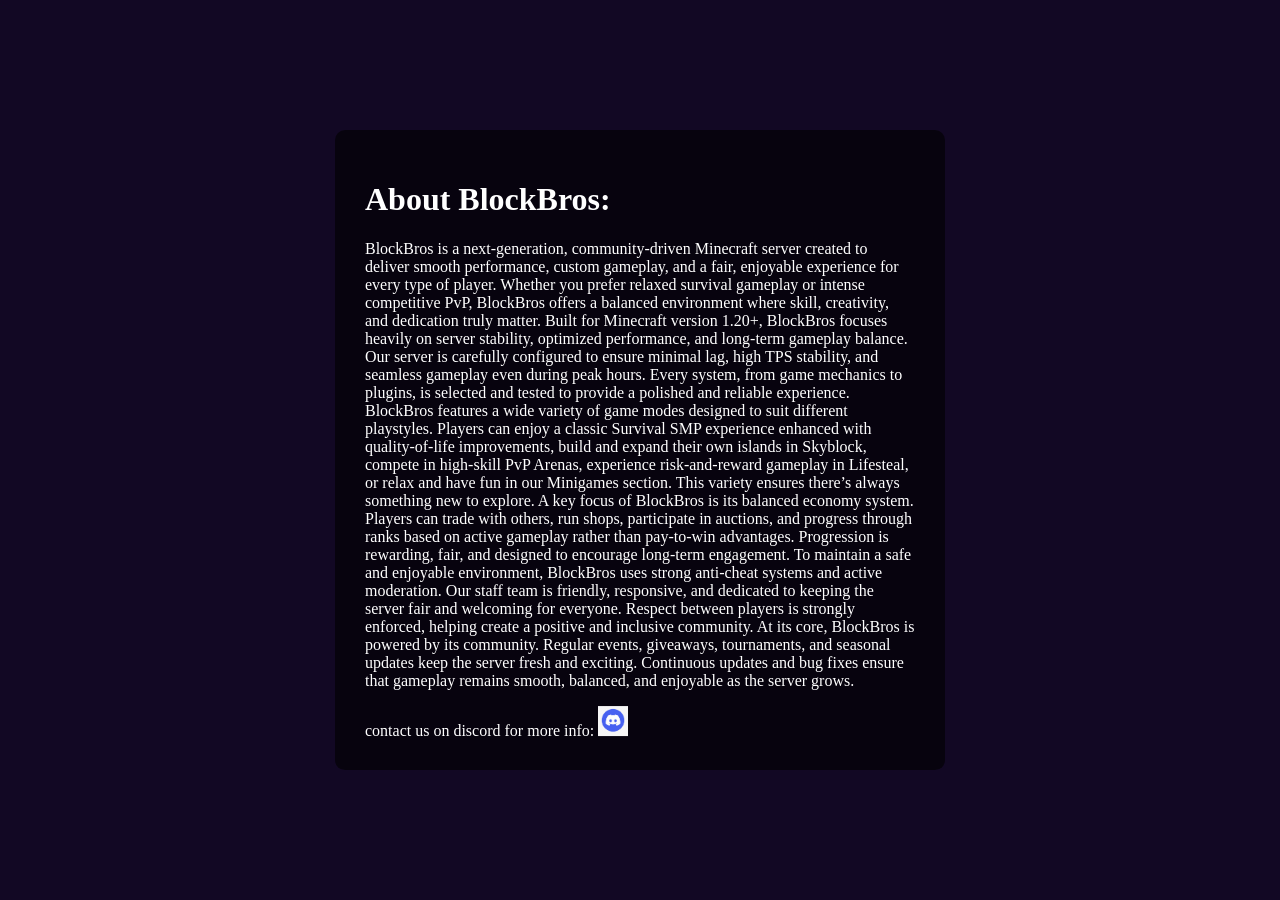
==== pages/about.html @ 966f9873 "Add files via upload" ====
<!DOCTYPE html>
<html lang="en">
<link rel="stylesheet" href="../styles.css">

<head>
    <meta charset="UTF-8">
    <meta name="viewport" content="width=device-width, initial-scale=1.0">
    <title>Document</title>
</head>

<body>

    <div class="centered-div">
        <h1 class="c1">About <a class="c2">BlockBros</a>:</h1>
        <p><a class="c2">BlockBros</a> is a next-generation, community-driven Minecraft server created to deliver smooth
            performance,
            custom gameplay, and a fair, enjoyable experience for every type of player. Whether you prefer relaxed
            survival gameplay or intense competitive PvP, <a class="c2">BlockBros</a> offers a balanced environment
            where skill,
            creativity, and dedication truly matter.

            Built for Minecraft version 1.20+, <a class="c2">BlockBros</a> focuses heavily on server stability,
            optimized performance,
            and
            long-term gameplay balance. Our server is carefully configured to ensure minimal lag, high TPS
            stability,
            and seamless gameplay even during peak hours. Every system, from game mechanics to plugins, is selected
            and
            tested to provide a polished and reliable experience.

            <a class="c2">BlockBros</a> features a wide variety of game modes designed to suit different playstyles.
            Players can enjoy
            a
            classic Survival SMP experience enhanced with quality-of-life improvements, build and expand their own
            islands in Skyblock, compete in high-skill PvP Arenas, experience risk-and-reward gameplay in Lifesteal,
            or
            relax and have fun in our Minigames section. This variety ensures there’s always something new to
            explore.

            A key focus of <a class="c2">BlockBros</a> is its balanced economy system. Players can trade with others,
            run shops,
            participate in auctions, and progress through ranks based on active gameplay rather than pay-to-win
            advantages. Progression is rewarding, fair, and designed to encourage long-term engagement.

            To maintain a safe and enjoyable environment, <a class="c2">BlockBros</a> uses strong anti-cheat systems and
            active
            moderation. Our staff team is friendly, responsive, and dedicated to keeping the server fair and
            welcoming
            for everyone. Respect between players is strongly enforced, helping create a positive and inclusive
            community.

            At its core, <a class="c2">BlockBros</a> is powered by its community. Regular events, giveaways,
            tournaments, and seasonal
            updates keep the server fresh and exciting. Continuous updates and bug fixes ensure that gameplay
            remains
            smooth, balanced, and enjoyable as the server grows.
        </p>
        contact us on discord for more info:
        <a href="https://discord.gg/wxJEu3qU" class="discord-btn" target="_blank">
            <img src="../images/discord.png" alt="Discord Logo" height="30em" width="30em">
        </a>
    </div>

</body>

</html>
---- styles.css ----
@import url('https://fonts.googleapis.com/css2?family=Fjalla+One&family=Roboto+Mono:ital,wght@0,100..700;1,100..700&display=swap');


.centered-div {
    position: absolute;
    top: 50%;
    left: 50%;
    transform: translate(-50%, -50%);

    max-width: 550px;
    padding: 30px;
    background: rgba(0, 0, 0, 0.6);
    color: white;
    border-radius: 10px;

}

body {
    margin: 0;
    min-height: 100vh;
    background: #120824;
}

.page-shell {
    min-height: 100vh;
    display: flex;
    flex-direction: column;
    justify-content: center;
    align-items: center;
    padding: 24px;
}

.hero-head {
    width: min(98%, 980px);
    padding: 28px 32px;
    margin-bottom: 18px;
    background: rgba(18, 8, 36, 0.95);
    border: 1px solid rgba(255, 255, 255, 0.18);
    border-radius: 24px;
    text-align: center;
    box-shadow: 0 18px 40px rgba(0, 0, 0, 0.35);
}

.hero-head h1 {
    margin: 0;
    font-family: 'Fjalla One', sans-serif;
    font-size: clamp(3rem, 5vw, 5rem);
    letter-spacing: 0.08em;
    text-transform: uppercase;
    color: #e1c7ff;
    text-shadow: 0 8px 24px rgba(0, 0, 0, 0.45);
}

.hero-logo {
    width: min(100%, 760px);
    height: auto;
    display: inline-block;
    filter: drop-shadow(0 16px 30px rgba(0, 0, 0, 0.4));
}

.blocks-layout {
    width: min(98%, 1040px);
    display: grid;
    grid-template-columns: 230px minmax(320px, 1fr) 220px;
    grid-template-rows: 160px 180px 140px 120px;
    grid-template-areas:
        "staff welcome discord"
        "about welcome discord"
        "about online discord"
        "play play play";
    gap: 20px;
}

.block {
    display: flex;
    align-items: center;
    justify-content: center;
    border-radius: 24px;
    border: 1px solid rgba(255, 255, 255, 0.22);
    background: rgba(104, 45, 173, 0.98);
    color: #f6f6ff;
    font-family: 'Fjalla One', sans-serif;
    text-transform: capitalize;
    letter-spacing: 0.03em;
    box-shadow: 0 16px 35px rgba(0, 0, 0, 0.35);
    text-align: center;
    transition: transform 180ms ease, border-color 180ms ease, background 180ms ease;
}

.img-h1 {
    display: block;
    margin: 0 auto;
}
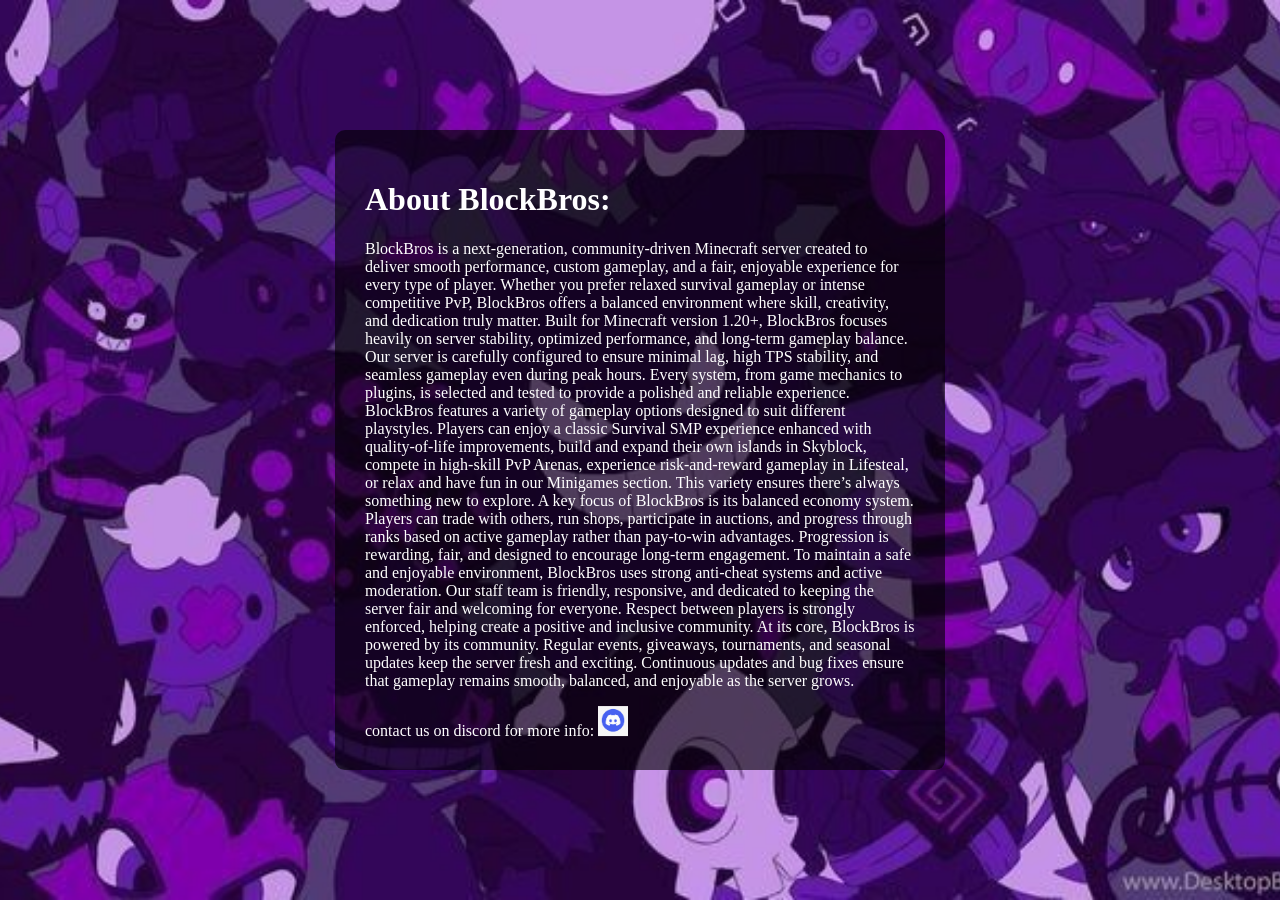
==== commit 90358a7c: "Add files via upload" ====
--- a/pages/about.html
+++ b/pages/about.html
@@ -28,7 +28,7 @@
             and
             tested to provide a polished and reliable experience.
 
-            <a class="c2">BlockBros</a> features a wide variety of game modes designed to suit different playstyles.
+            <a class="c2">BlockBros</a> features a variety of gameplay options designed to suit different playstyles.
             Players can enjoy
             a
             classic Survival SMP experience enhanced with quality-of-life improvements, build and expand their own
--- a/styles.css
+++ b/styles.css
@@ -18,7 +18,12 @@
 body {
     margin: 0;
     min-height: 100vh;
-    background: #120824;
+
+    background-image: url('./images/b31b4a4a91638606d1fb6ddc9a948844.png');
+    background-size: cover;
+    background-position: center;
+    background-repeat: no-repeat;
+
 }
 
 .page-shell {
